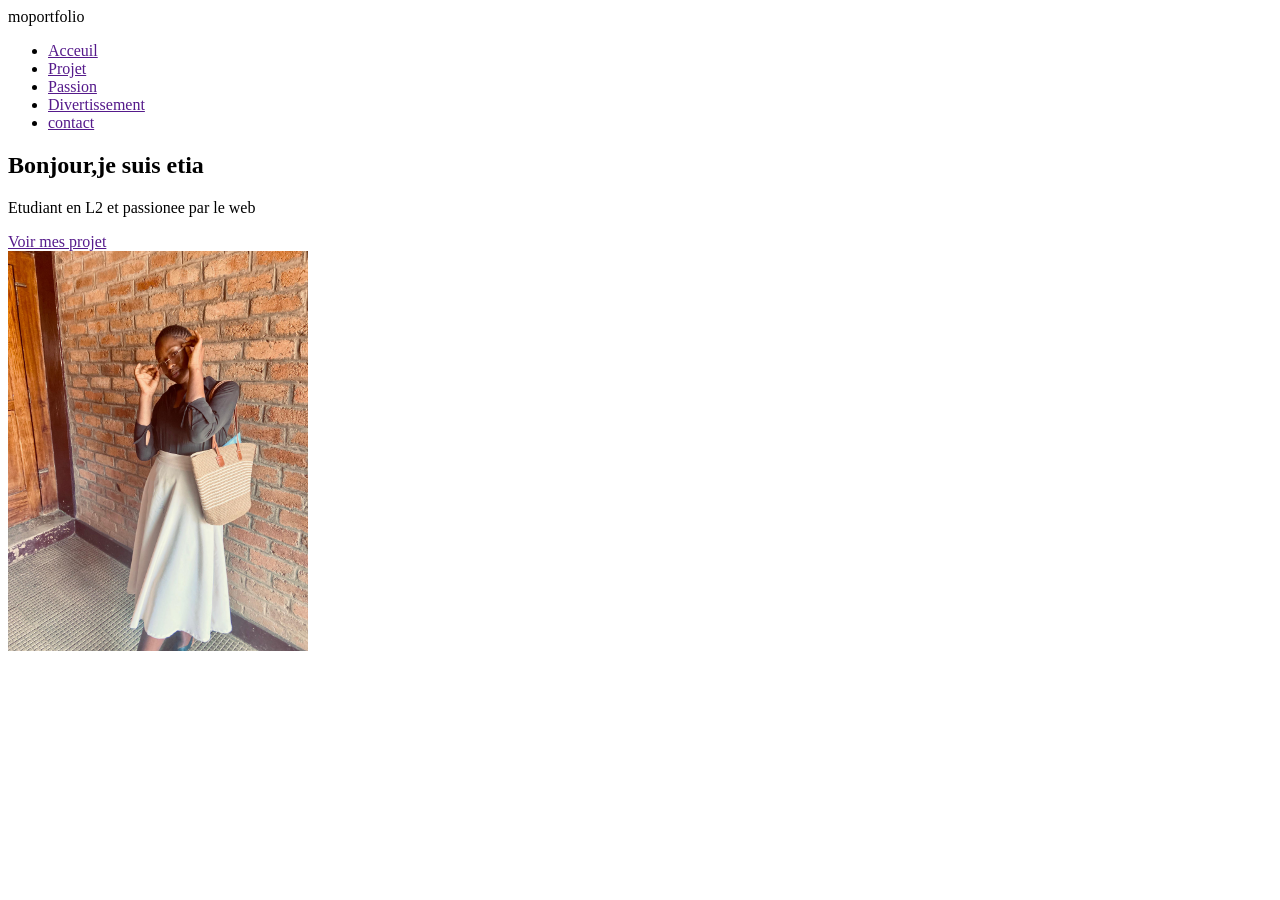
==== index.html @ 4483b84b "Initialisation du projet" ====
<!DOCTYPE html>
<html lang="en">
<head>
    <meta charset="UTF-8">
    <meta name="viewport" content="width=device-width, initial-scale=1.0">
    <title>Mon Portfolio</title>
</head>
<body>
 <header>
    <div>
        <a href=""></a>moportfolio</a>
    </div>
    <nav>
        <ul>
            <li><a href="">Acceuil</a></li>
            <li><a href="">Projet</a></li>
            <li><a href="">Passion</a></li>
            <li><a href="">Divertissement</a></li>
            <li><a href="">contact</a></li>

        </ul>
    </nav>
 </header>
 <main>
    <section>
        <div>
            <h1>Bonjour,je suis etia</h1>
            <p> Etudiant en L2 et passionee par le web</p>
            <a href="">Voir mes projet</a>
            <div>
            </div>
            <img src="IMAGES/Etia.jpg" alt="etia mbuyu" width="300">
        </div>
    </section>
 </main>
 <footer></footer>  
</body>
</html>
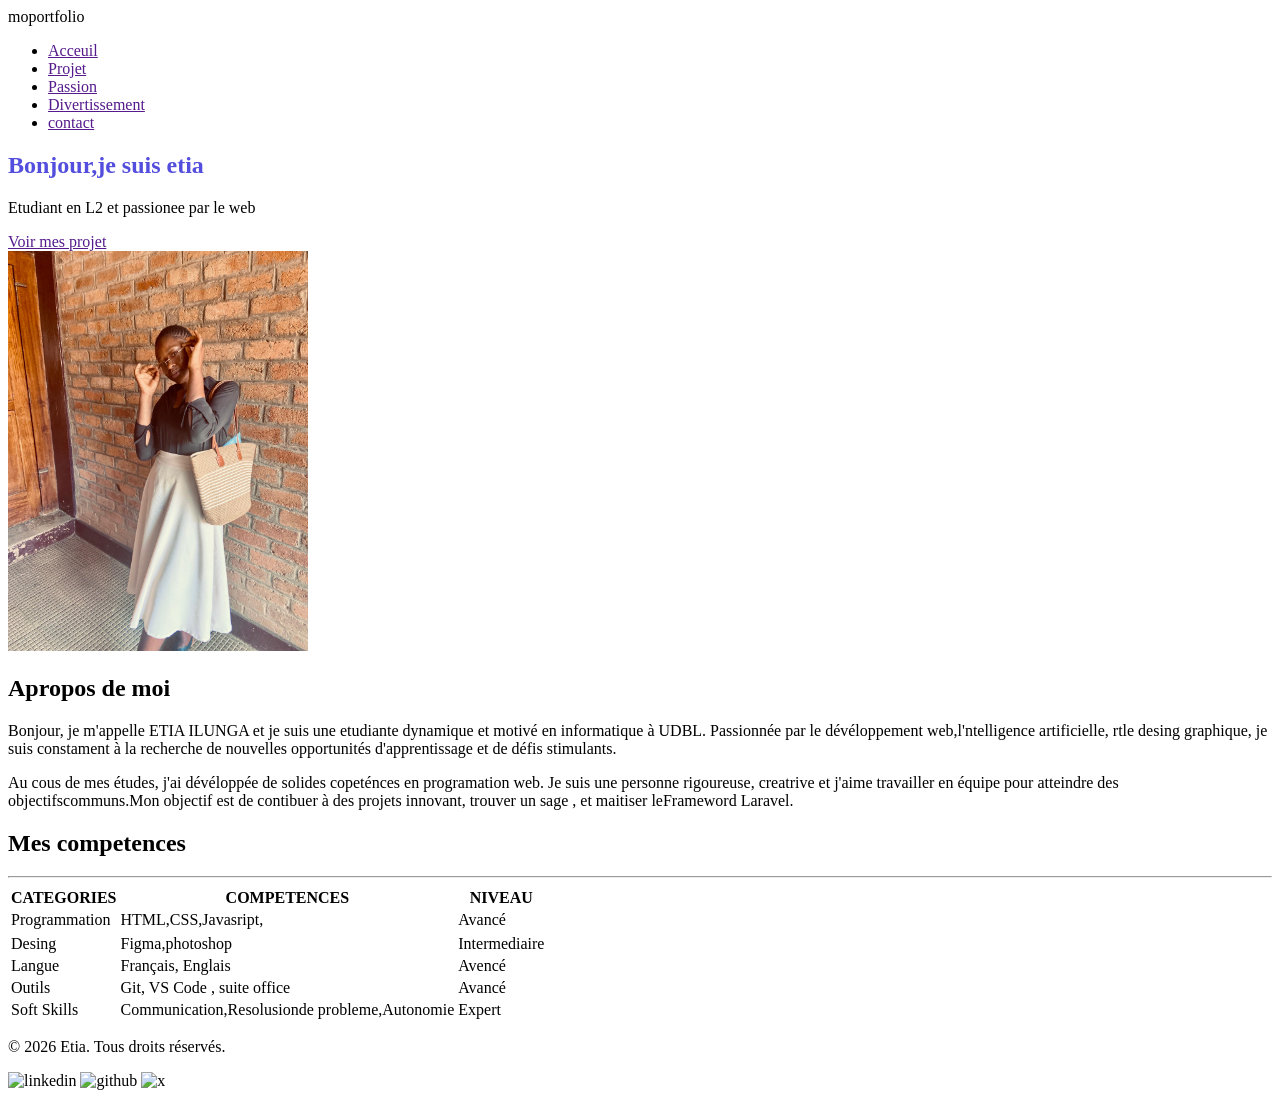
==== commit e76a0344: "Finir la maquette et initialiser le fichier de style css" ====
--- a/index.html
+++ b/index.html
@@ -4,6 +4,7 @@
     <meta charset="UTF-8">
     <meta name="viewport" content="width=device-width, initial-scale=1.0">
     <title>Mon Portfolio</title>
+    <link rel="stylesheet" href="css/style.css">
 </head>
 <body>
  <header>
@@ -32,7 +33,71 @@
             <img src="IMAGES/Etia.jpg" alt="etia mbuyu" width="300">
         </div>
     </section>
+    <section>
+            <h2>Apropos de moi</h2>
+<p>Bonjour, je m'appelle ETIA ILUNGA et je suis une etudiante dynamique et motivé en 
+    informatique à UDBL. Passionnée par le dévéloppement web,l'ntelligence artificielle,
+rtle desing graphique, je suis constament à la recherche de nouvelles opportunités 
+d'apprentissage et de défis stimulants.</p>
+
+
+<p>Au cous de mes études, j'ai dévéloppée de solides copeténces en programation web.
+    Je suis une personne rigoureuse, creatrive et j'aime travailler en équipe pour 
+    atteindre des objectifscommuns.Mon objectif est  de contibuer à des projets innovant,
+    trouver un sage , et maitiser leFrameword Laravel.
+</p>
+    </section>
+    <section>
+         <h2>Mes competences</h2> 
+         <hr>
+         <table>
+            <thead>
+                
+    <tr>
+        <th>CATEGORIES</th>
+        <th>COMPETENCES</th>
+        <th>NIVEAU</th>
+    </tr>
+
+    <tr>
+        <td>Programmation</td>
+        <td>HTML,CSS,Javasript,</td>
+        <td>Avancé</td>
+    <tr>
+        <tr>
+            <td>Desing</td>
+            <td>Figma,photoshop</td>
+            <td>Intermediaire</I></td>
+        </tr>
+
+        <tr>
+            <td>Langue</td>
+            <td>Français, Englais</td>
+            <td>Avencé</td>
+        </tr>
+
+        <tr>
+            <td>Outils</td>
+            <td>Git, VS Code , suite office</td>
+            <td>Avancé</td>
+        </tr>
+
+        <tr>
+            <td>Soft Skills</td>
+            <td>Communication,Resolusionde probleme,Autonomie</td>
+            <td>Expert</td>
+        </tr>
+            </thead>
+         </table>
+    </section>
  </main>
- <footer></footer>  
+ <footer>
+    <p>© 2026 Etia. Tous droits réservés.</p>
+        <img src="images/linkedin.jpg" alt="linkedin" width="22">
+        <img src="images/github.jpg" alt="github" width="10">
+        <img src="images/x.jpg" alt="x" width="22">
+ </footer>
 </body>
-</html>+</html> 
+
+
--- a/css/style.css
+++ b/css/style.css
@@ -0,0 +1,12 @@
+:root{
+    --violet-doux:#6C63FF;
+    --violet-fonce:#534EDD;
+    --orange-vif:#FFA726;
+    --gris-tres-fonce :#333;
+    --gris-fonce:#666;
+    gris-tres-clair:#F8F8F8;
+    gris-clair:#EEE;
+}
+h1{
+    color:var(--violet-fonce);
+}
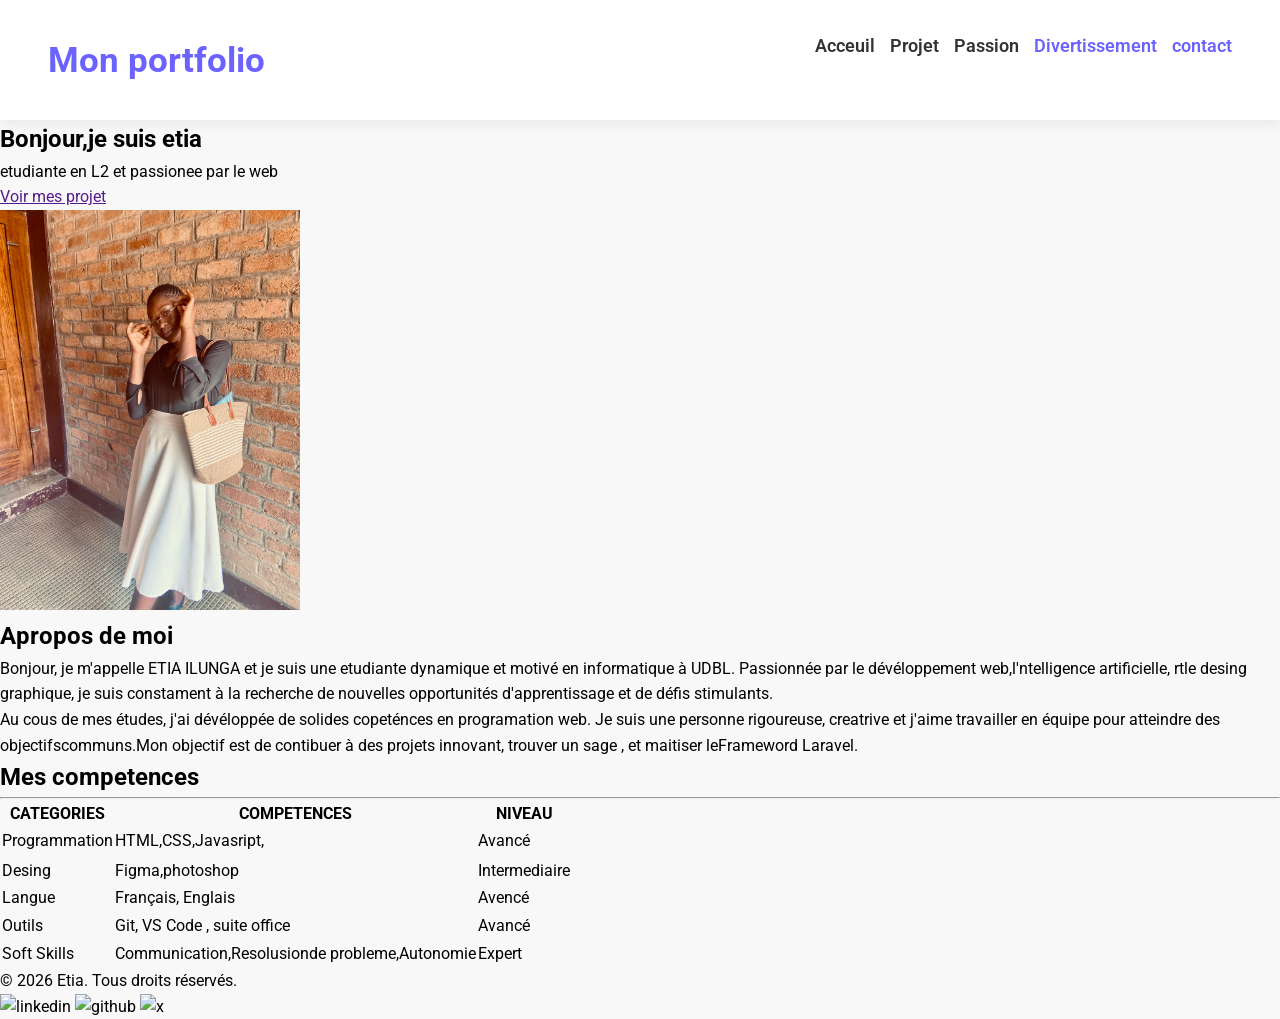
==== commit 266459a6: "Stylisation du menu et création des autres pages" ====
--- a/index.html
+++ b/index.html
@@ -5,28 +5,31 @@
     <meta name="viewport" content="width=device-width, initial-scale=1.0">
     <title>Mon Portfolio</title>
     <link rel="stylesheet" href="css/style.css">
+    <link rel="preconnect" href="https://fonts.googleapis.com">
+<link rel="preconnect" href="https://fonts.gstatic.com" crossorigin>
+<link href="https://fonts.googleapis.com/css2?family=Roboto:ital,wght@0,100..900;1,100..900&display=swap" rel="stylesheet">
 </head>
 <body>
  <header>
     <div>
-        <a href=""></a>moportfolio</a>
+        <a href="">Mon portfolio</a>
     </div>
     <nav>
         <ul>
-            <li><a href="">Acceuil</a></li>
-            <li><a href="">Projet</a></li>
-            <li><a href="">Passion</a></li>
-            <li><a href="">Divertissement</a></li>
-            <li><a href="">contact</a></li>
+            <li><a href="index.html"class="etia mbuyu">Acceuil</a></li>
+            <li><a href="Projet.html"class="etia mbuyu">Projet</a></li>
+            <li><a href="Passion.html"class="etia mbuyu">Passion</a></li>
+            <li><a href="Divertissement.html"class="active etia mbuyu">Divertissement</a></li>
+            <li><a href="Contact.html"class="active etia mbuyu">contact</a></li>
 
         </ul>
     </nav>
  </header>
- <main>
+ <main> 
     <section>
         <div>
             <h1>Bonjour,je suis etia</h1>
-            <p> Etudiant en L2 et passionee par le web</p>
+            <p> etudiante en L2 et passionee par le web</p>
             <a href="">Voir mes projet</a>
             <div>
             </div>
--- a/css/style.css
+++ b/css/style.css
@@ -4,9 +4,83 @@
     --orange-vif:#FFA726;
     --gris-tres-fonce :#333;
     --gris-fonce:#666;
-    gris-tres-clair:#F8F8F8;
-    gris-clair:#EEE;
+    --gris-tres-clair:#F8F8F8;
+    --gris-clair:#EEE;
 }
-h1{
-    color:var(--violet-fonce);
+
+*{ 
+    margin: 0;
+    padding: 0;
+    box-sizing: border-box;
+
 }
+
+body{
+    background-color: var(--gris-tres-clair);
+    font-family: Roboto, sans-serif;
+    line-height: 1.6;
+}
+
+header {
+    background-color: white;
+    box-shadow: 2px 6px 10px rgba(0,0,0,0.05);
+    position: sticky;
+    top: 0;
+    z-index: index 100;
+    display: flex;
+    justify-content: space-between;
+    padding: 2rem 3rem;
+}
+
+header div a {
+    text-decoration: none;
+    font-size: 2.2rem;
+    font-weight: bold;
+    color: var(--violet-doux);
+}
+
+ul li {
+    list-style: none;
+    margin-left: 15px;
+}
+
+ul {
+    display: flex;
+}
+
+ul li a {
+    text-decoration: none;
+    color: var(--gris-tres-fonce);
+    font-weight:600 ;
+    font-size: 1.1rem;
+    position: relative ;
+    padding: 10px 0;
+
+}  
+
+ul li a:hover {
+    color: var(--violet-doux);
+}
+
+ul li a ::after {
+    content: '';
+    position: absolute;
+    bottom: 0;
+    left: 0;
+    height: 3px;
+    width: 0;
+    background-color: var(--violet-doux);
+    transition:  Width 0.3s ease;
+}
+
+ul li a:hover::after {
+    width: 100%;
+}
+
+a.active  {
+    color:var(--violet-doux);
+}
+
+a.active::after {
+    width: 100%;
+}
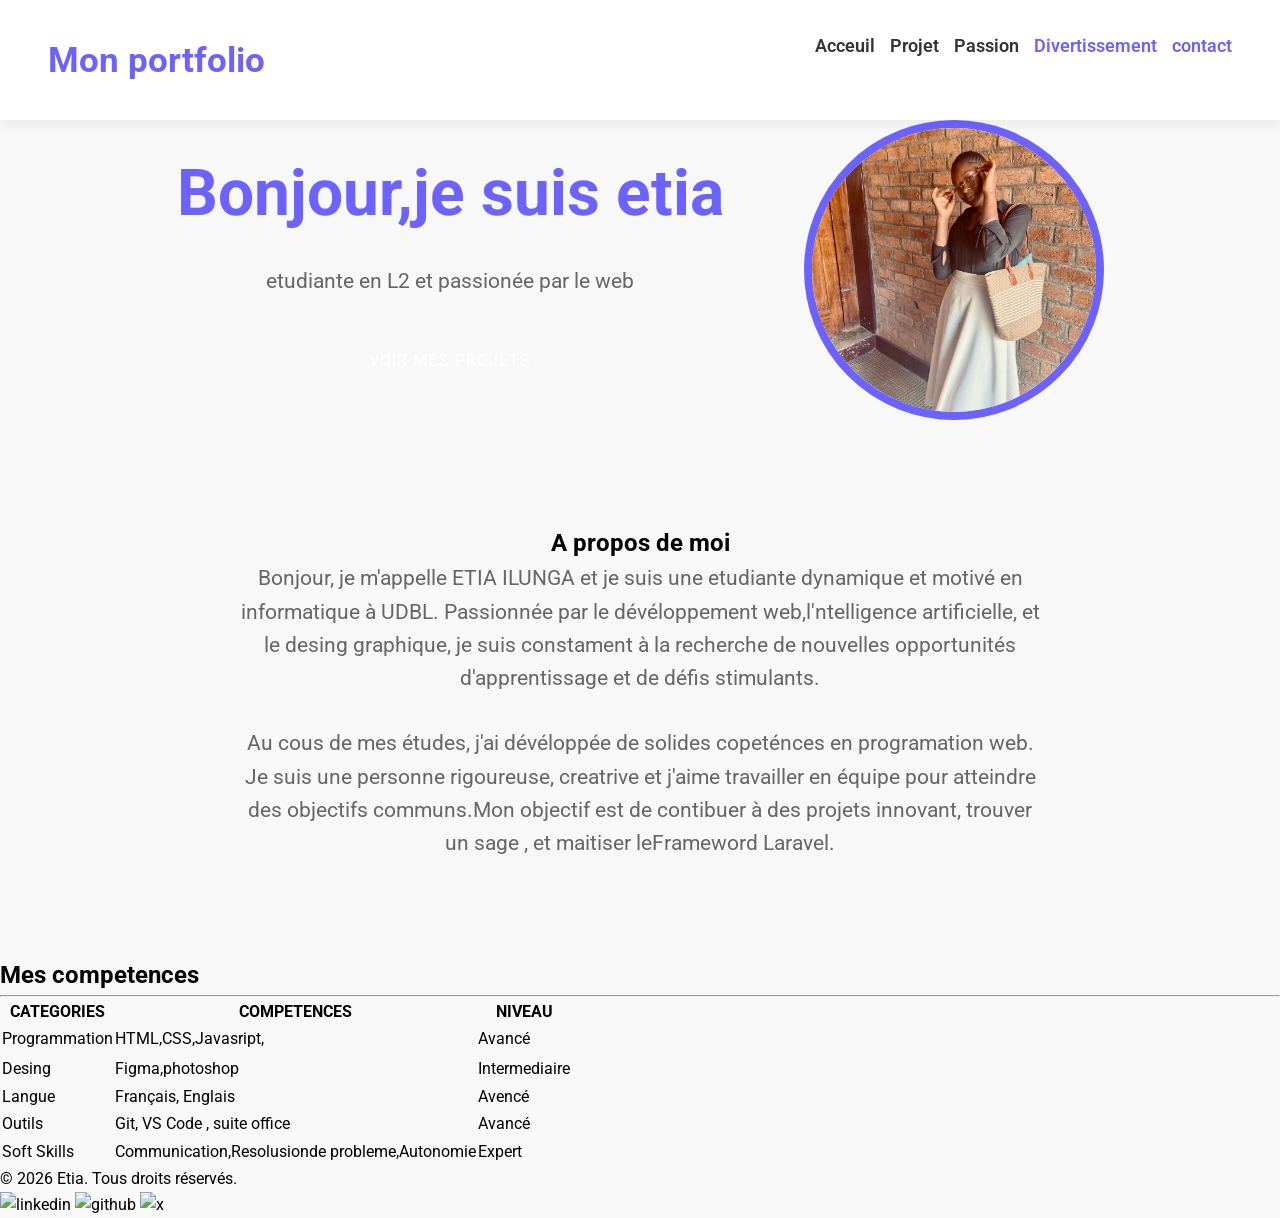
==== commit a6fae8c8: "stylisation de la section apropos" ====
--- a/index.html
+++ b/index.html
@@ -26,76 +26,75 @@
     </nav>
  </header>
  <main> 
-    <section>
+    <section class="hero">
         <div>
             <h1>Bonjour,je suis etia</h1>
-            <p> etudiante en L2 et passionee par le web</p>
-            <a href="">Voir mes projet</a>
+            <p> etudiante en L2 et passionée par le web</p>
+            <a href="Projet.html">Voir mes projets</a>
+            </div>
             <div>
-            </div>
             <img src="IMAGES/Etia.jpg" alt="etia mbuyu" width="300">
         </div>
     </section>
-    <section>
-            <h2>Apropos de moi</h2>
-<p>Bonjour, je m'appelle ETIA ILUNGA et je suis une etudiante dynamique et motivé en 
-    informatique à UDBL. Passionnée par le dévéloppement web,l'ntelligence artificielle,
-rtle desing graphique, je suis constament à la recherche de nouvelles opportunités 
-d'apprentissage et de défis stimulants.</p>
+    <section class="apropos">
+            <h2>A propos de moi</h2> 
 
+      <p> Bonjour, je m'appelle ETIA ILUNGA et je suis une etudiante dynamique et motivé en 
+          informatique à UDBL. Passionnée par le dévéloppement web,l'ntelligence artificielle,
+          et le desing graphique, je suis constament à la recherche de nouvelles opportunités 
+         d'apprentissage et de défis stimulants.  
+     </p>
 
-<p>Au cous de mes études, j'ai dévéloppée de solides copeténces en programation web.
-    Je suis une personne rigoureuse, creatrive et j'aime travailler en équipe pour 
-    atteindre des objectifscommuns.Mon objectif est  de contibuer à des projets innovant,
-    trouver un sage , et maitiser leFrameword Laravel.
-</p>
-    </section>
-    <section>
+      <p>  Au cous de mes études, j'ai dévéloppée de solides copeténces en programation web.
+         Je suis une personne rigoureuse, creatrive et j'aime travailler en équipe pour 
+         atteindre des objectifs communs.Mon objectif est  de contibuer à des projets innovant,
+         trouver un sage , et maitiser leFrameword Laravel.
+      </p>
+   </section>
+   <section class=" Mescompetences">
          <h2>Mes competences</h2> 
          <hr>
-         <table>
+    <table>
             <thead>
-                
-    <tr>
-        <th>CATEGORIES</th>
-        <th>COMPETENCES</th>
-        <th>NIVEAU</th>
-    </tr>
+               <tr>
+                     <th>CATEGORIES</th>
+                     <th>COMPETENCES</th>
+                     <th>NIVEAU</th>
+               </tr>
+               </thead>
+               <tbody>
+                  <tr>  
+                         <td>Programmation</td>
+                         <td>HTML,CSS,Javasript,</td>
+                         <td>Avancé</td>
+                   <tr>
+                   <tr>
+                         <td>Desing</td>
+                         <td>Figma,photoshop</td>
+                         <td>Intermediaire</I></td>
+                   </tr>
+                   <tr>  
+                         <td>Langue</td>
+                         <td>Français, Englais</td>
+                         <td>Avencé</td>
+                  </tr>
+                   <tr>
+                         <td>Outils</td>
+                         <td>Git, VS Code , suite office</td>
+                         <td>Avancé</td>
+                   </tr>
 
-    <tr>
-        <td>Programmation</td>
-        <td>HTML,CSS,Javasript,</td>
-        <td>Avancé</td>
-    <tr>
-        <tr>
-            <td>Desing</td>
-            <td>Figma,photoshop</td>
-            <td>Intermediaire</I></td>
-        </tr>
-
-        <tr>
-            <td>Langue</td>
-            <td>Français, Englais</td>
-            <td>Avencé</td>
-        </tr>
-
-        <tr>
-            <td>Outils</td>
-            <td>Git, VS Code , suite office</td>
-            <td>Avancé</td>
-        </tr>
-
-        <tr>
-            <td>Soft Skills</td>
-            <td>Communication,Resolusionde probleme,Autonomie</td>
-            <td>Expert</td>
-        </tr>
+                  <tr>
+                         <td>Soft Skills</td>
+                         <td>Communication,Resolusionde probleme,Autonomie</td>
+                         <td>Expert</td>
+                   </tr>
             </thead>
-         </table>
-    </section>
+     </table>
+ </section>
  </main>
  <footer>
-    <p>© 2026 Etia. Tous droits réservés.</p>
+      <p>© 2026 Etia. Tous droits réservés.</p>
         <img src="images/linkedin.jpg" alt="linkedin" width="22">
         <img src="images/github.jpg" alt="github" width="10">
         <img src="images/x.jpg" alt="x" width="22">
--- a/css/style.css
+++ b/css/style.css
@@ -68,7 +68,7 @@
     bottom: 0;
     left: 0;
     height: 3px;
-    width: 0;
+    width: 0%;
     background-color: var(--violet-doux);
     transition:  Width 0.3s ease;
 }
@@ -84,3 +84,86 @@
 a.active::after {
     width: 100%;
 }
+
+.hero {
+    display: flex;
+    justify-content: center;
+    align-items: center;
+    gap: 5rem;
+    text-align: center;
+    margin: 10rm 2rem;
+}
+
+.hero img {
+    width: 300px;
+    height: 300px;
+    object-fit: cover;
+    border-radius: 50%;
+    border: 8px solid var(--violet-doux);
+}
+
+.hero h1 {
+    color: var(--violet-doux);
+    font-size: 4rem;
+    font-weight: 700;
+       margin-bottom: 1.2rem;
+}
+
+.hero p {
+    color: var(--gris-fonce);
+    font-size: 1.3rem;
+    margin-bottom: 1.2rem;
+}
+
+.hero a {
+    text-decoration: none;
+    display: inline-block;
+    background-attachment: var(--violet-doux);
+    color:white;
+    padding: 15px 30px;
+    border-radius: 50px;
+    text-transform: uppercase;
+    letter-spacing: 1.1px;
+    font-weight: 600px;
+    margin: 1rem;
+    transition: background-color 0.3s ease,transform 0.2s ease;
+}
+
+.hero a:hover {
+    background-color: var(--violet-fonce);
+    transform:translatey(-3px) ;
+    
+}
+
+.apropos {
+    width: 800px;
+    margin: 6rem auto;
+    text-align: center;
+}
+
+.section h2 {
+    color: var(--violet-doux);
+    font-size: 2.6rem;
+    font-weight: 700;
+    position: relative;
+    text-align: center;
+}
+
+.section h2::after {
+    content: '';
+    display: block;
+    width: 60px;
+    height: 4px;
+    background-color: var(--violet-doux);
+    margin: 1.2rem auto;
+    border-radius: 2px;
+    
+}
+
+.apropos p {
+    margin-bottom: 2rem;
+    color: var(--gris-fonce);
+    font-size: 1.3rem;
+
+}
+
